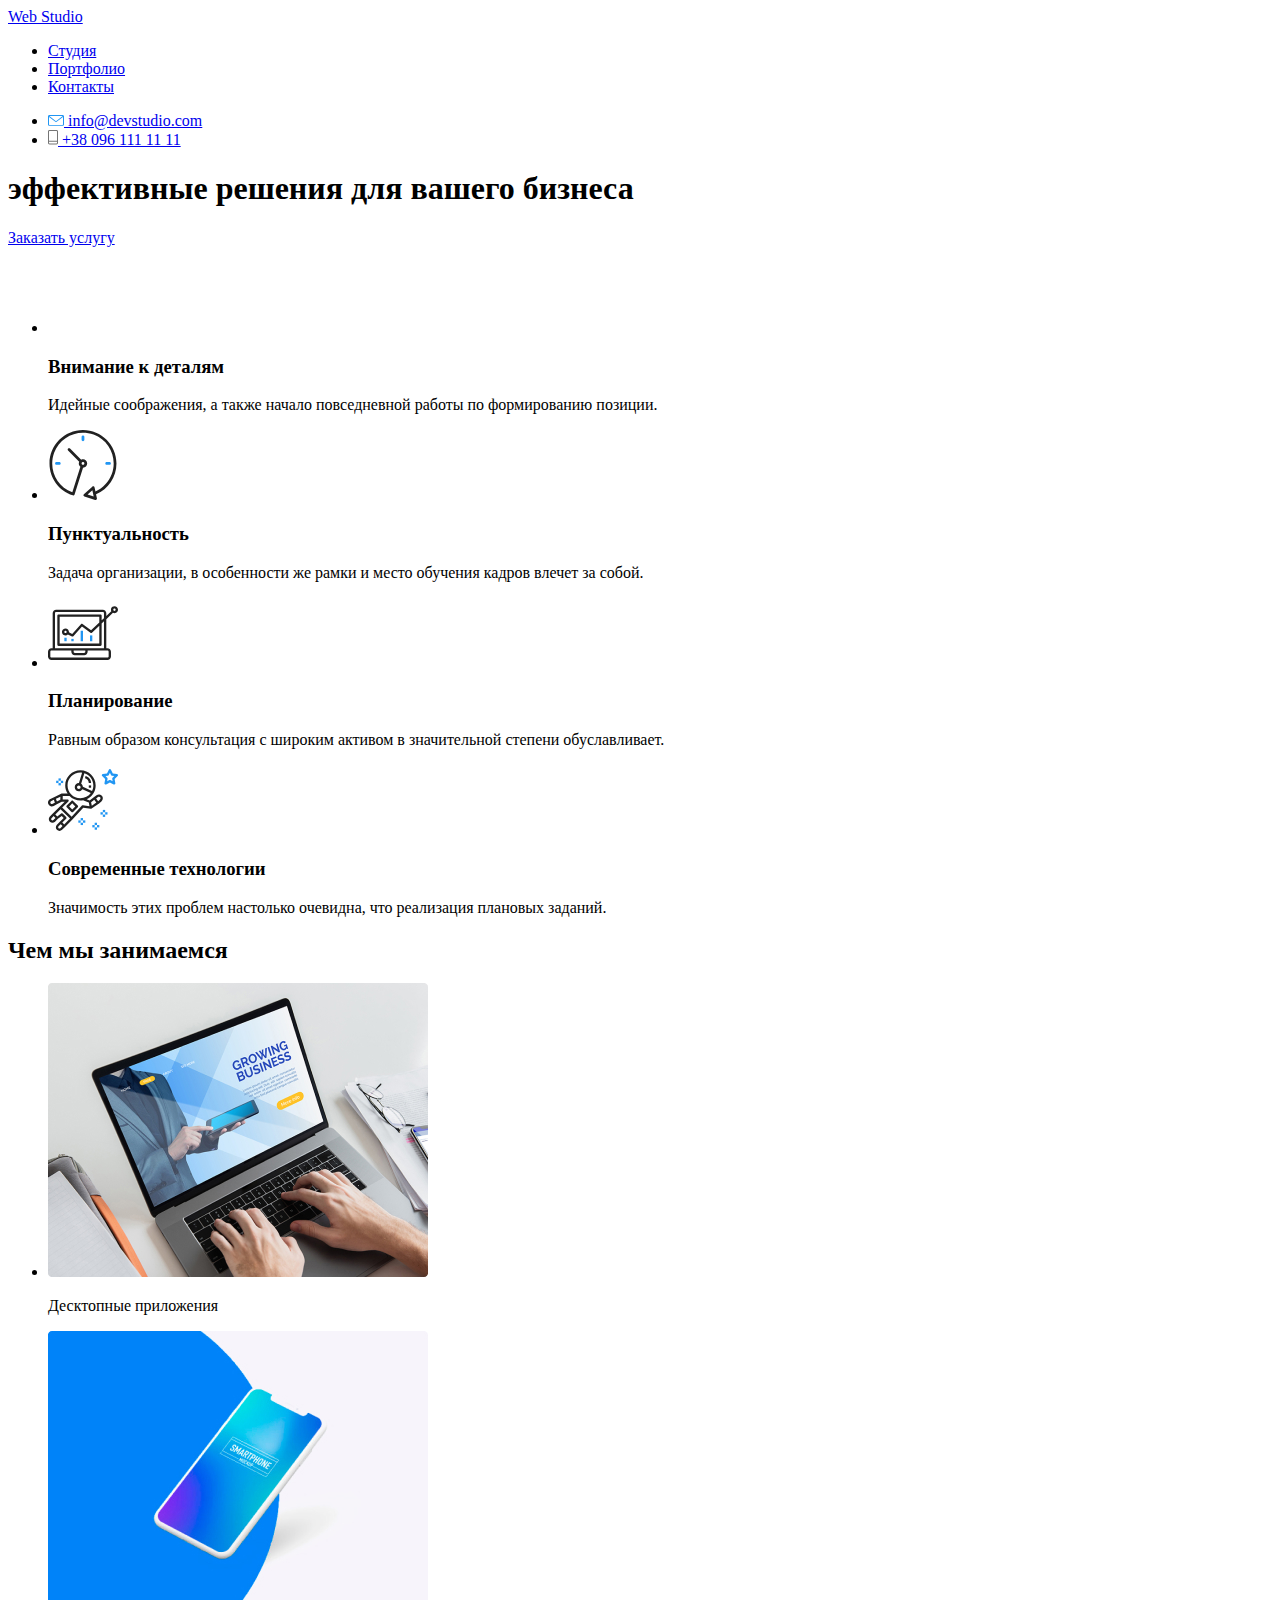
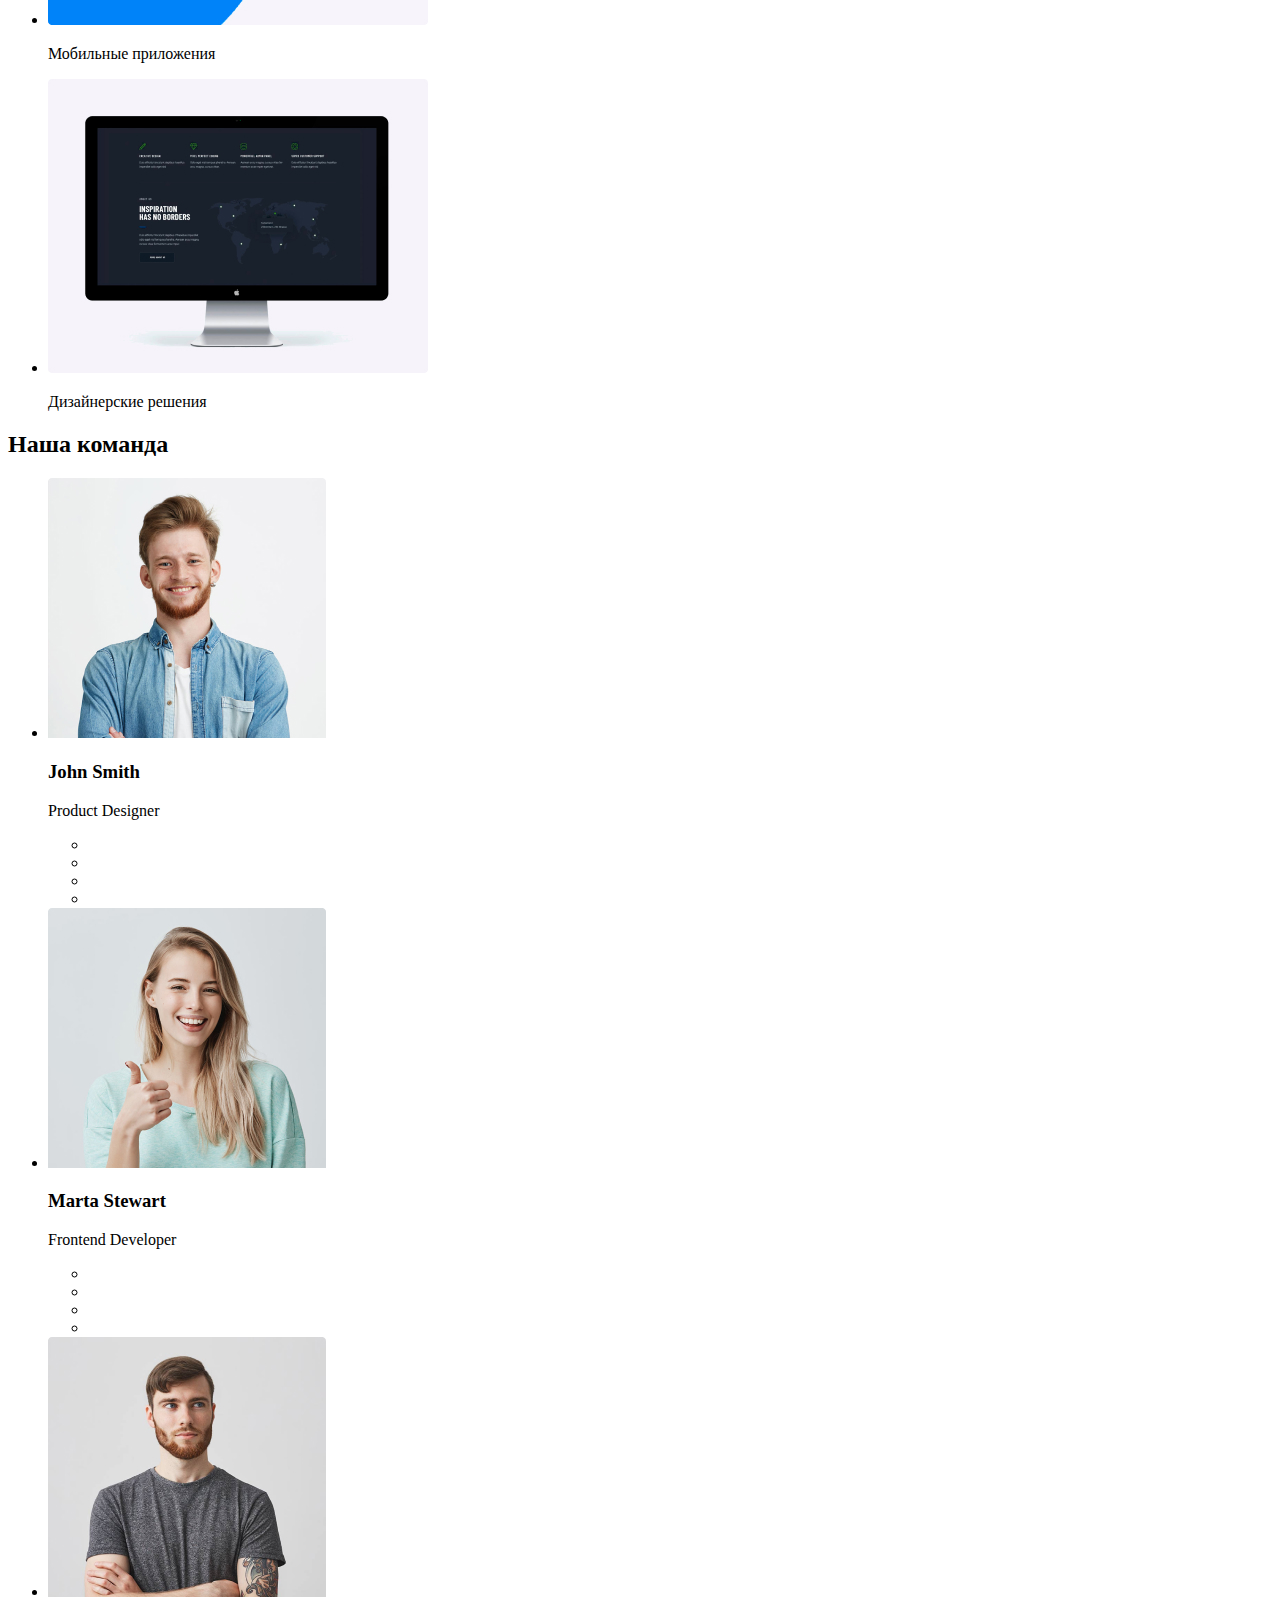
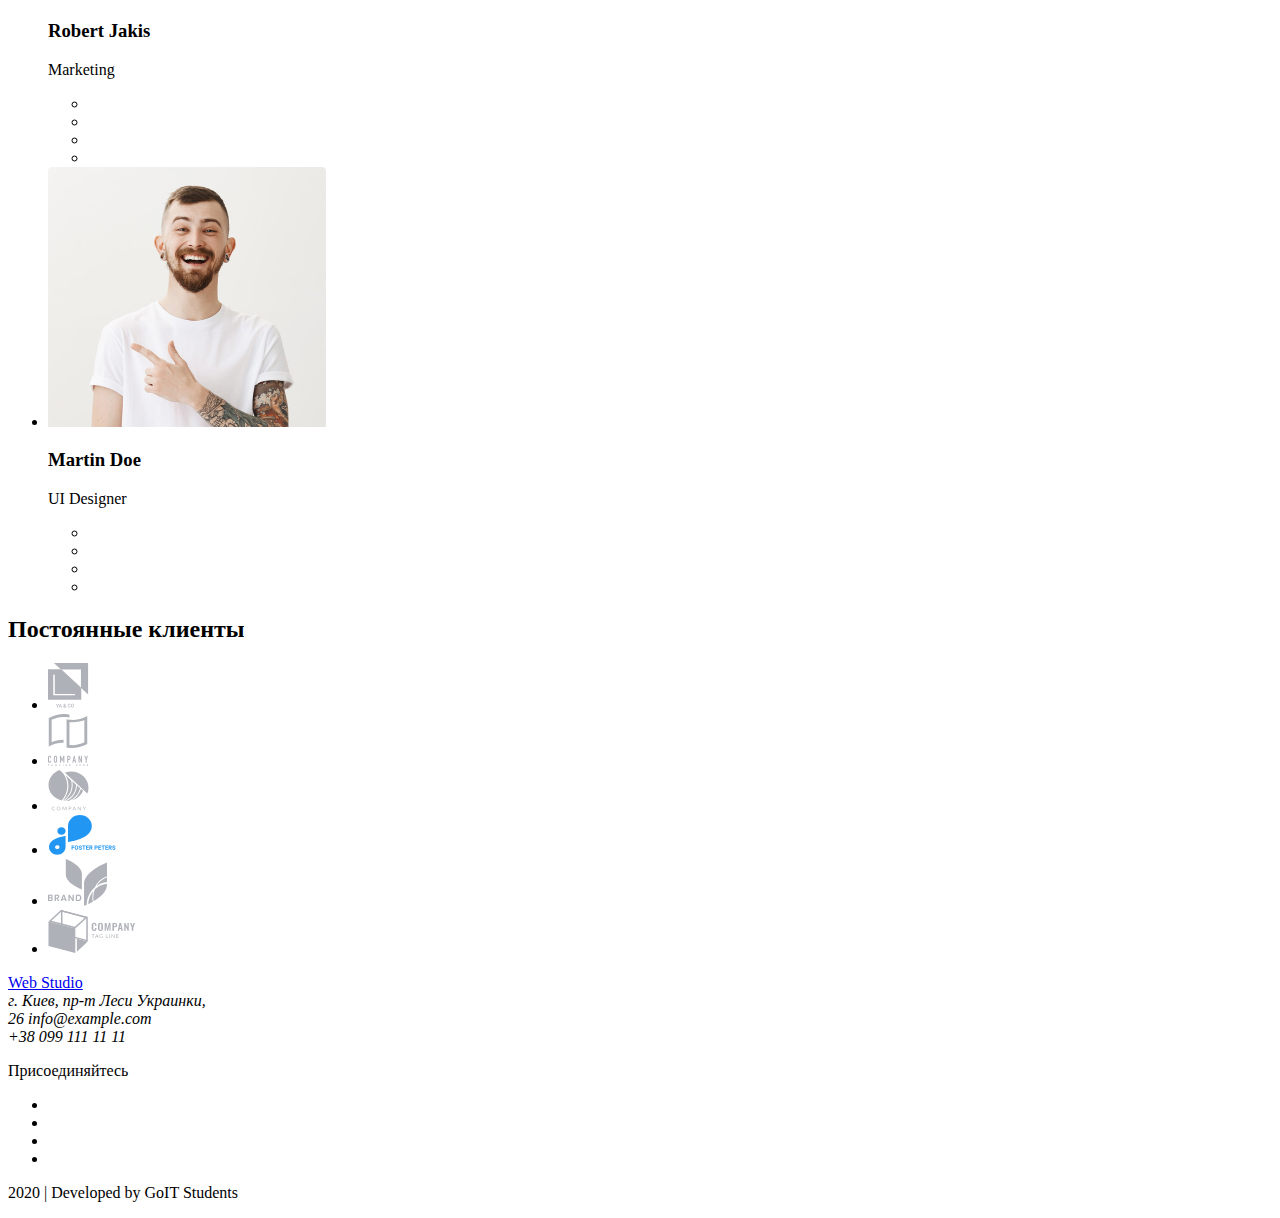
==== index.html @ b637bc33 "start" ====
<!DOCTYPE html>
<html lang="ru">
  <head>
    <meta charset="UTF-8" />
    <meta name="viewport" content="width=device-width, initial-scale=1.0" />
    <title>Document</title>
  </head>
  <body>
    <header>
      <nav>
        <a href="/">Web Studio</a>
        <ul>
          <li>
            <a href="#">Студия</a>
          </li>
          <li>
            <a href="#">Портфолио</a>
          </li>
          <li>
            <a href="#">Контакты</a>
          </li>
        </ul>
      </nav>
      <ul>
        <li>
          <a href="mailto:info@devstudio.com">
            <img
              src="./image/letter.svg"
              width="16"
              height="11"
              alt="конверт"
            />
            info@devstudio.com
          </a>
        </li>
        <li>
          <a href="tel:+380961111111">
            <img src="./image/phone.svg" width="10" height="15" alt="телефон" />
            +38 096 111 11 11
          </a>
        </li>
      </ul>
    </header>
    <main>
      <div>
        <section>
          <h1>эффективные решения для вашего бизнеса</h1>
          <a href="#">Заказать услугу</a>
        </section>
      </div>

      <!-- <h2>Наши преимущества</h2> -->

      <section>
        <ul>
          <li>
            <img
              src="./image/antenna.svg"
              width="70"
              height="70"
              alt="антенна"
            />
            <h3>Внимание к деталям</h3>
            <p>
              Идейные соображения, а также начало повседневной работы по
              формированию позиции.
            </p>
          </li>
          <li>
            <img src="./image/clock1.svg" width="70" height="70" alt="часы" />
            <h3>Пунктуальность</h3>
            <p>
              Задача организации, в особенности же рамки и место обучения кадров
              влечет за собой.
            </p>
          </li>
          <li>
            <img
              src="./image/diagram1.svg"
              width="70"
              height="70"
              alt="ноутбук"
            />
            <h3>Планирование</h3>
            <p>
              Равным образом консультация с широким активом в значительной
              степени обуславливает.
            </p>
          </li>
          <li>
            <img
              src="./image/astronaut1.svg"
              width="70"
              height="70"
              alt="космонавт"
            />
            <h3>Современные технологии</h3>
            <p>
              Значимость этих проблем настолько очевидна, что реализация
              плановых заданий.
            </p>
          </li>
        </ul>
      </section>
      <section>
        <!-- наши возможности -->

        <h2>Чем мы занимаемся</h2>
        <ul>
          <li>
            <img
              src="./image/laptop.jpg"
              width="380"
              height="294"
              alt="ноутбук"
            />
            <p>
              Десктопные приложения
            </p>
          </li>
          <li>
            <img
              src="./image/phone.jpg"
              width="380"
              height="294"
              alt="телефон"
            />
            <p>
              Мобильные приложения
            </p>
          </li>
          <li>
            <img
              src="./image/screen.jpg"
              width="380"
              height="294"
              alt="экран"
            />
            <p>
              Дизайнерские решения
            </p>
          </li>
        </ul>
      </section>

      <!-- команда -->

      <section>
        <h2>Наша команда</h2>
        <ul>
          <li>
            <div>
              <img
                src="./image/john.jpg"
                width="278"
                height="260"
                alt="дизайнер Джон"
              />
              <h3>John Smith</h3>
              <p>Product Designer</p>
            </div>
            <ul>
              <li>
                <a href="#" aria-label="инстаграм"> </a>
              </li>
              <li>
                <a href="#" aria-label="твиттер"> </a>
              </li>
              <li>
                <a href="#" aria-label="фэйсбук"> </a>
              </li>
              <li>
                <a href="#" aria-label="линкедин"> </a>
              </li>
            </ul>
          </li>
          <li>
            <div>
              <img
                src="./image/marta.jpg"
                width="278"
                height="260"
                alt="разработчик Марта"
              />
              <h3>Marta Stewart</h3>
              <p>Frontend Developer</p>
            </div>
            <ul>
              <li>
                <a href="#" aria-label="инстаграм"> </a>
              </li>
              <li>
                <a href="#" aria-label="твиттер"> </a>
              </li>
              <li>
                <a href="#" aria-label="фэйсбук"> </a>
              </li>
              <li>
                <a href="#" aria-label="линкедин"> </a>
              </li>
            </ul>
          </li>
          <li>
            <div>
              <img
                src="./image/robert.jpg"
                width="278"
                height="260"
                alt="маркетолог Роберт"
              />
              <h3>Robert Jakis</h3>
              <p>Marketing</p>
            </div>
            <ul>
              <li>
                <a href="#" aria-label="инстаграм"> </a>
              </li>
              <li>
                <a href="#" aria-label="твиттер"> </a>
              </li>
              <li>
                <a href="#" aria-label="фэйсбук"> </a>
              </li>
              <li>
                <a href="#" aria-label="линкедин"> </a>
              </li>
            </ul>
          </li>
          <li>
            <div>
              <img
                src="./image/martin.jpg"
                width="278"
                height="260"
                alt="дизайнер Мартин"
              />
              <h3>Martin Doe</h3>
              <p>UI Designer</p>
            </div>
            <ul>
              <li>
                <a href="#" aria-label="инстаграм"> </a>
              </li>
              <li>
                <a href="#" aria-label="твиттер"> </a>
              </li>
              <li>
                <a href="#" aria-label="фэйсбук"> </a>
              </li>
              <li>
                <a href="#" aria-label="линкедин"> </a>
              </li>
            </ul>
          </li>
        </ul>
      </section>

      <!-- клиенты -->

      <section>
        <h2>Постоянные клиенты</h2>

        <ul>
          <li>
            <a href="#">
              <img
                src="./image/logo1.svg"
                width="44"
                height="47"
                alt="логотип"
              />
            </a>
          </li>
          <li>
            <a href="#">
              <img
                src="./image/logo2.svg"
                width="40"
                height="52"
                alt="логотип"
              />
            </a>
          </li>
          <li>
            <a href="#">
              <img
                src="./image/logo3.svg"
                width="41"
                height="41"
                alt="логотип"
              />
            </a>
          </li>
          <li>
            <a href="#">
              <img
                src="./image/logo4.svg"
                width="82"
                height="40"
                alt="логотип"
              />
            </a>
          </li>
          <li>
            <a href="#">
              <img
                src="./image/logo5.svg"
                width="59"
                height="47"
                alt="логотип"
              />
            </a>
          </li>
          <li>
            <a href="#">
              <img
                src="./image/logo6.svg"
                width="88"
                height="44"
                alt="логотип"
              />
            </a>
          </li>
        </ul>
      </section>
    </main>
    <footer>
      <a href="/">Web Studio</a>

      <address>
        г. Киев, пр-т Леси Украинки, <br />
        26 info@example.com <br />
        +38 099 111 11 11
      </address>
      <div>
        <p>
          Присоединяйтесь
        </p>
        <ul>
          <li>
            <a href="#" aria-label="инстаграм"> </a>
          </li>
          <li>
            <a href="#" aria-label="твиттер"> </a>
          </li>
          <li>
            <a href="#" aria-label="фэйсбук"> </a>
          </li>
          <li>
            <a href="#" aria-label="линкедин"> </a>
          </li>
        </ul>
      </div>
      <p>
        2020 | Developed by GoIT Students
      </p>
    </footer>
  </body>
</html>
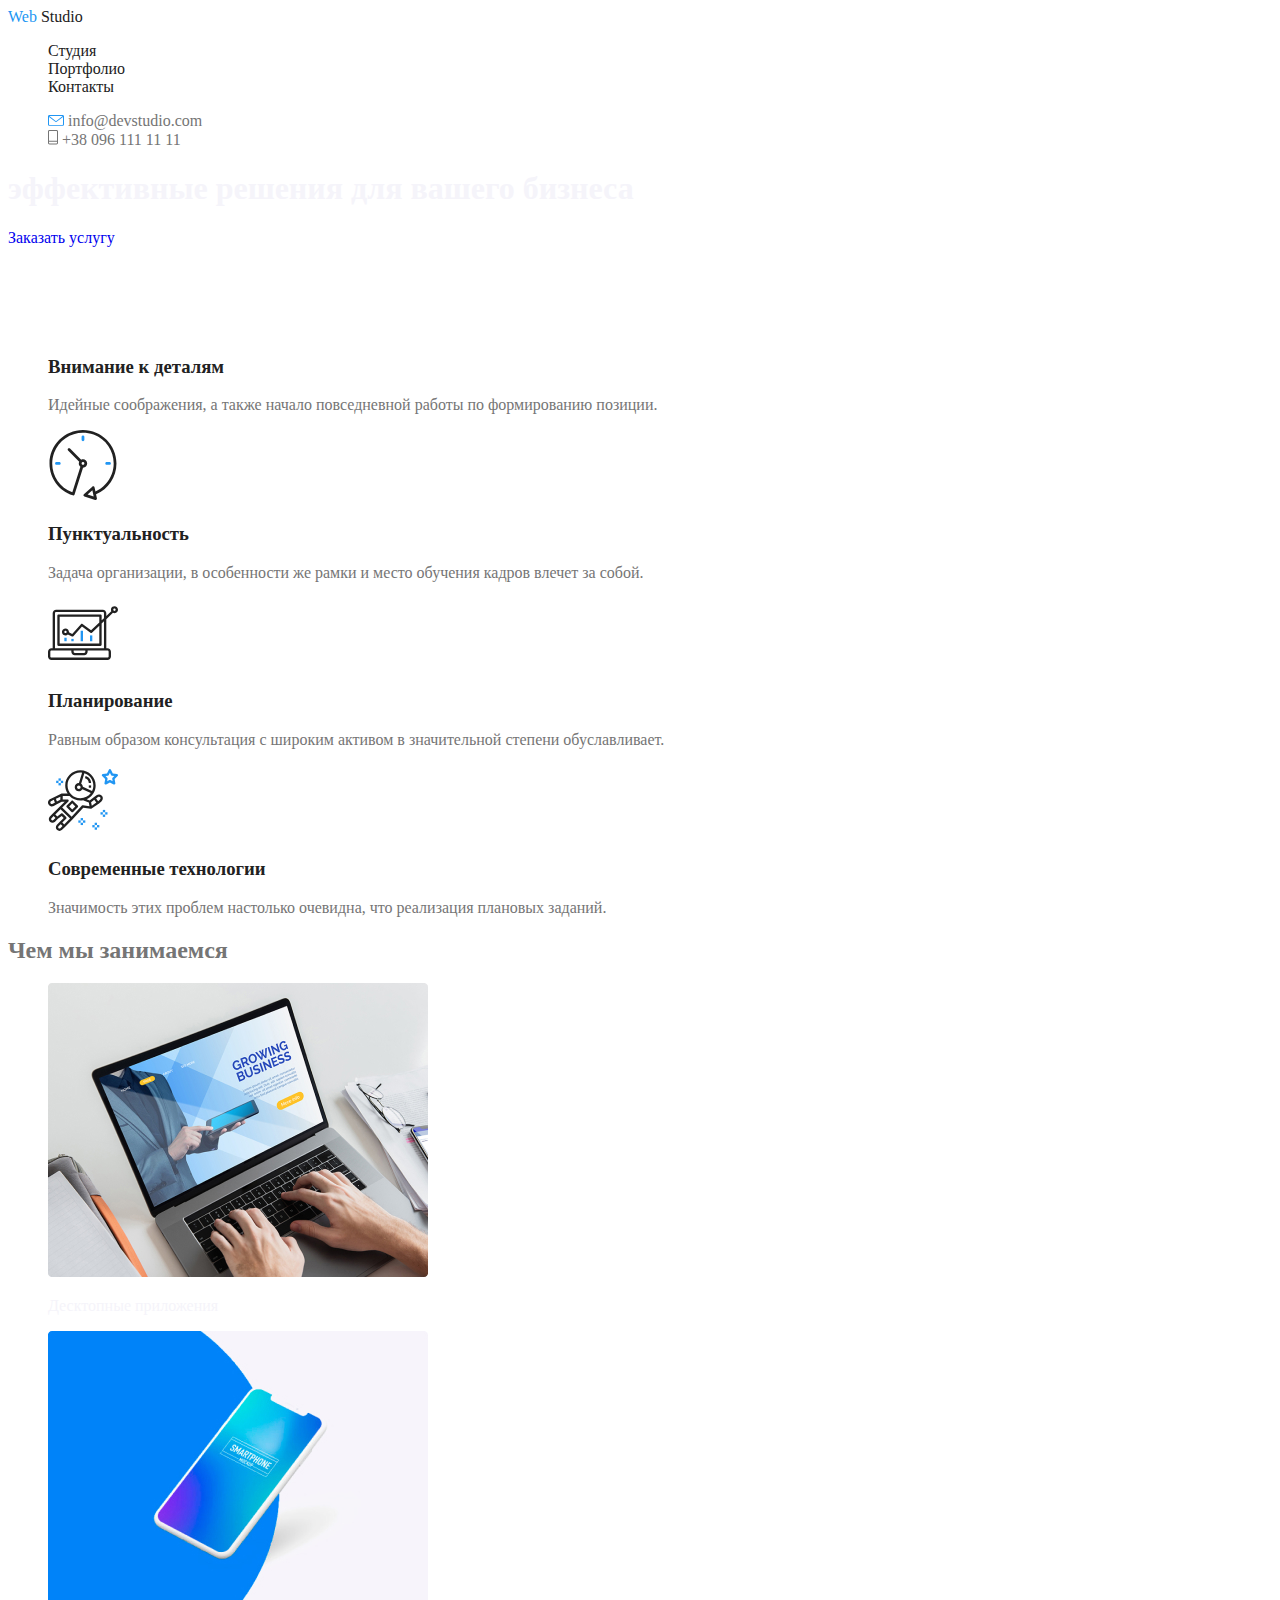
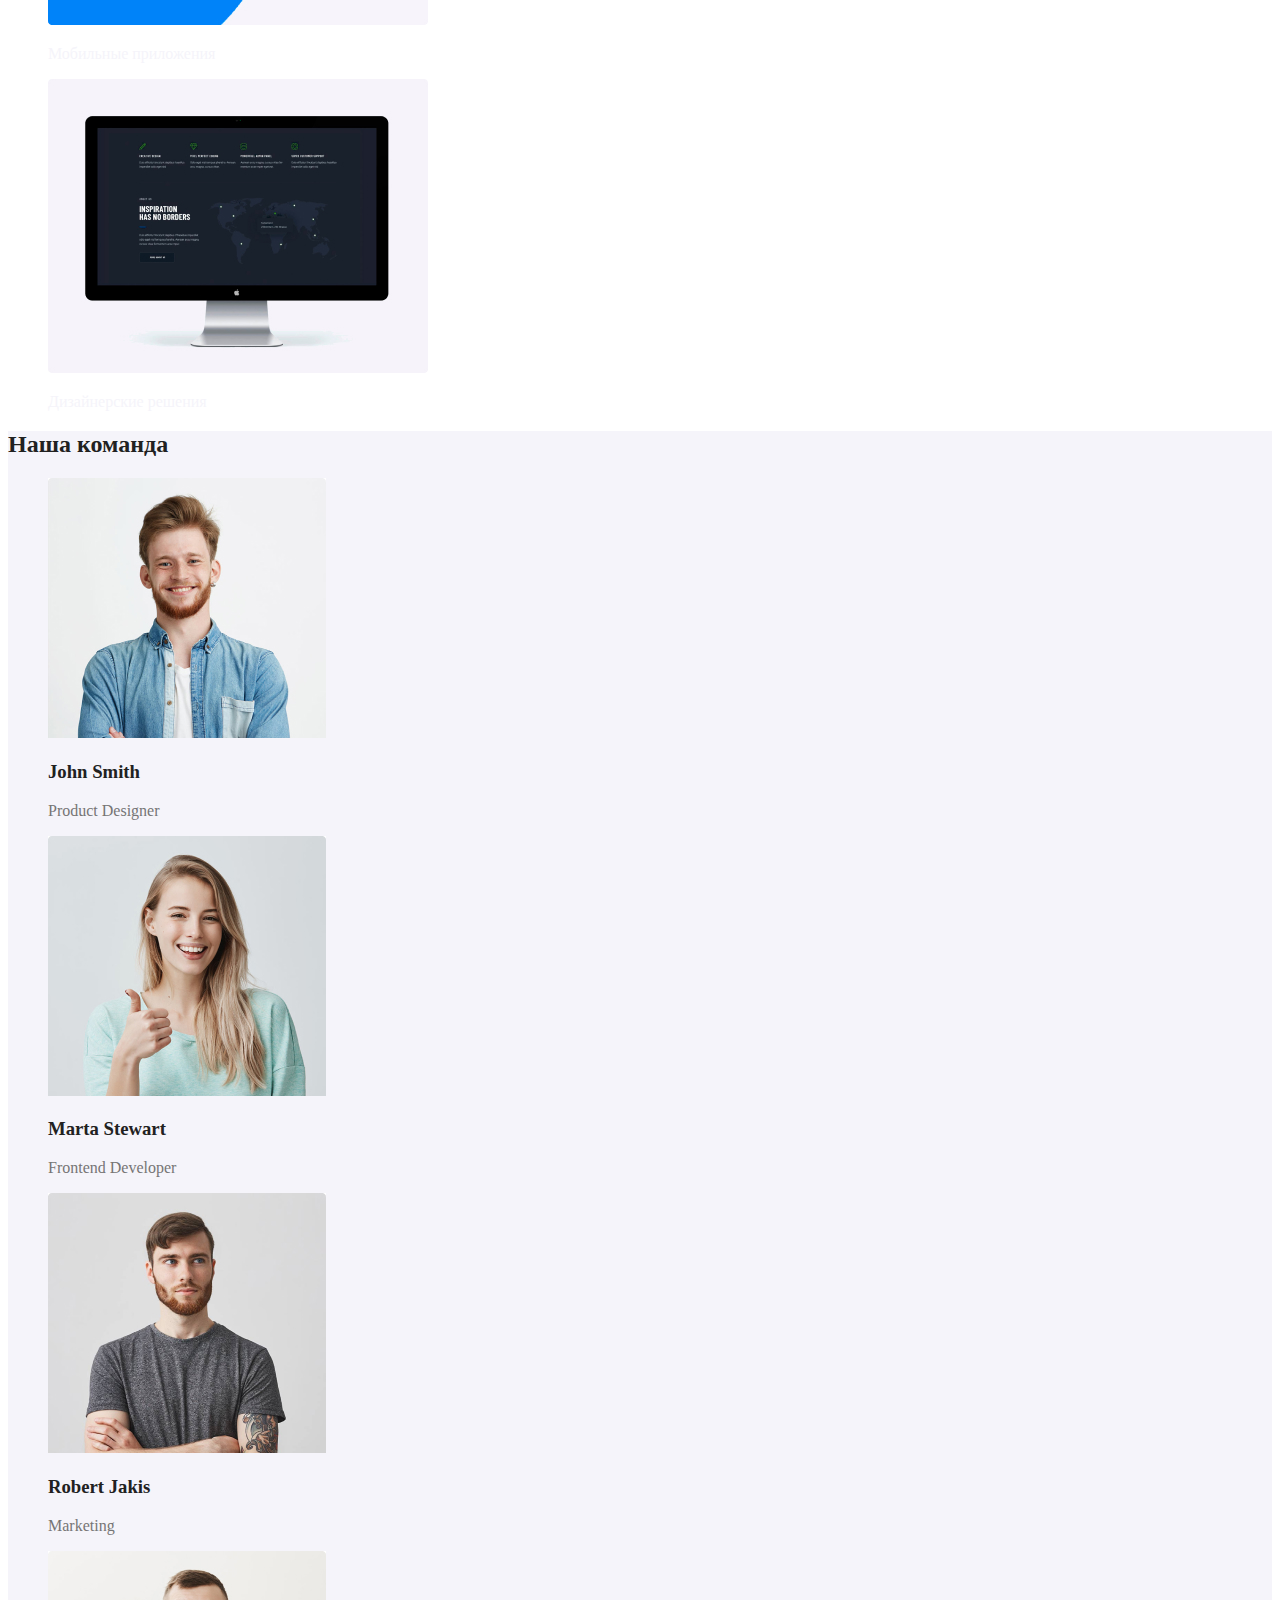
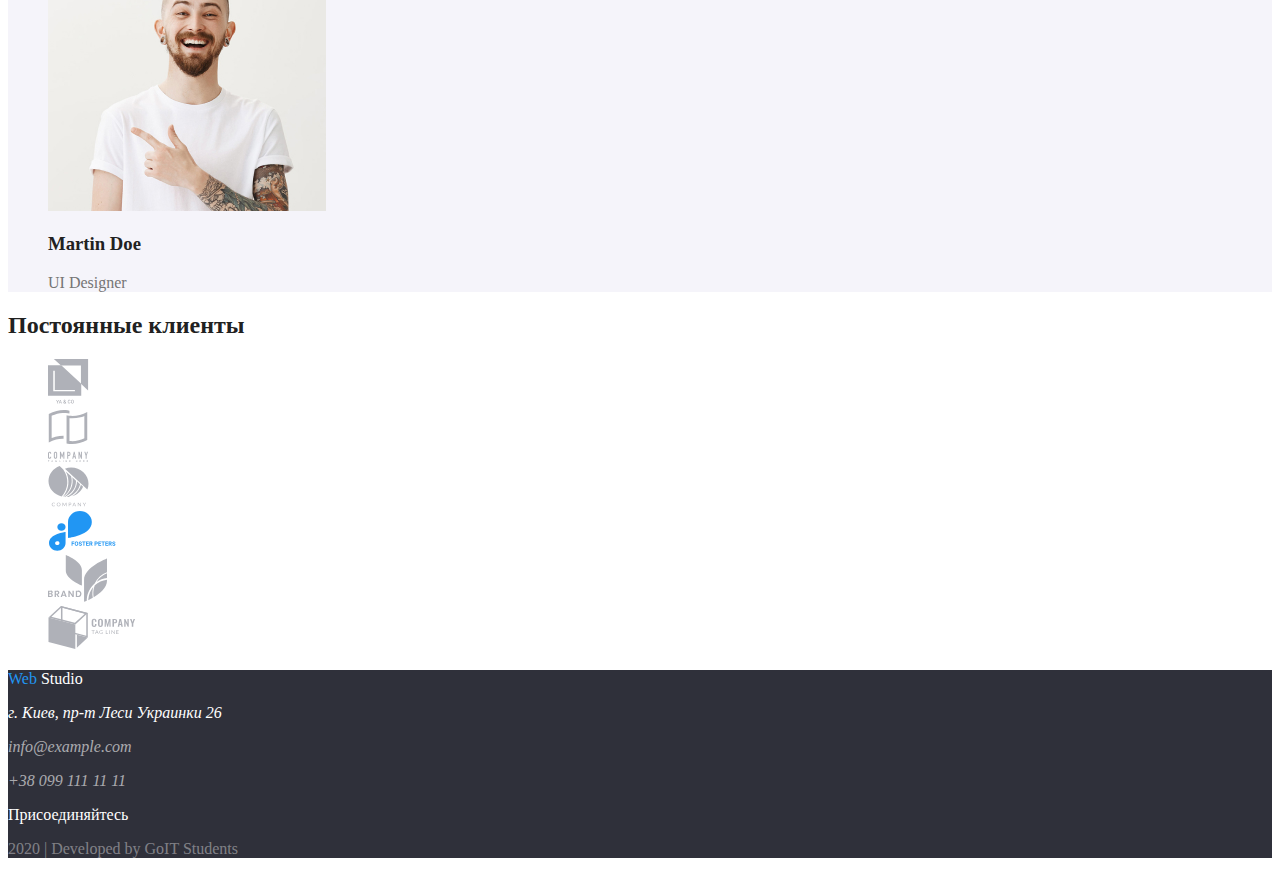
==== commit 03e725e9: "add css color" ====
--- a/index.html
+++ b/index.html
@@ -3,25 +3,28 @@
   <head>
     <meta charset="UTF-8" />
     <meta name="viewport" content="width=device-width, initial-scale=1.0" />
-    <title>Document</title>
+    <title>webstudio</title>
+    <link rel="stylesheet" href="./css/style.css" />
   </head>
   <body>
-    <header>
-      <nav>
-        <a href="/">Web Studio</a>
-        <ul>
-          <li>
-            <a href="#">Студия</a>
-          </li>
-          <li>
-            <a href="#">Портфолио</a>
+    <header class="page-header">
+      <nav class="site-nav">
+        <a href="./index.html" class="logo">
+          <span class="web">Web</span> Studio</a
+        >
+        <ul class="site-nav-link">
+          <li>
+            <a href="./index.html">Студия</a>
+          </li>
+          <li>
+            <a href="./portfolio.html">Портфолио</a>
           </li>
           <li>
             <a href="#">Контакты</a>
           </li>
         </ul>
       </nav>
-      <ul>
+      <ul class="contatcs">
         <li>
           <a href="mailto:info@devstudio.com">
             <img
@@ -43,15 +46,15 @@
     </header>
     <main>
       <div>
-        <section>
-          <h1>эффективные решения для вашего бизнеса</h1>
-          <a href="#">Заказать услугу</a>
+        <section class="hero">
+          <h1 class="hero-title">эффективные решения для вашего бизнеса</h1>
+          <a href="#" class="hero-link">Заказать услугу</a>
         </section>
       </div>
 
       <!-- <h2>Наши преимущества</h2> -->
 
-      <section>
+      <section class="section">
         <ul>
           <li>
             <img
@@ -60,7 +63,7 @@
               height="70"
               alt="антенна"
             />
-            <h3>Внимание к деталям</h3>
+            <h3 class="section-title">Внимание к деталям</h3>
             <p>
               Идейные соображения, а также начало повседневной работы по
               формированию позиции.
@@ -68,7 +71,7 @@
           </li>
           <li>
             <img src="./image/clock1.svg" width="70" height="70" alt="часы" />
-            <h3>Пунктуальность</h3>
+            <h3 class="section-title">Пунктуальность</h3>
             <p>
               Задача организации, в особенности же рамки и место обучения кадров
               влечет за собой.
@@ -81,7 +84,7 @@
               height="70"
               alt="ноутбук"
             />
-            <h3>Планирование</h3>
+            <h3 class="section-title">Планирование</h3>
             <p>
               Равным образом консультация с широким активом в значительной
               степени обуславливает.
@@ -94,7 +97,7 @@
               height="70"
               alt="космонавт"
             />
-            <h3>Современные технологии</h3>
+            <h3 class="section-title">Современные технологии</h3>
             <p>
               Значимость этих проблем настолько очевидна, что реализация
               плановых заданий.
@@ -102,10 +105,11 @@
           </li>
         </ul>
       </section>
-      <section>
-        <!-- наши возможности -->
-
-        <h2>Чем мы занимаемся</h2>
+
+      <!-- наши возможности -->
+
+      <section class="section">
+        <h2 class="title">Чем мы занимаемся</h2>
         <ul>
           <li>
             <img
@@ -114,7 +118,7 @@
               height="294"
               alt="ноутбук"
             />
-            <p>
+            <p class="section-items">
               Десктопные приложения
             </p>
           </li>
@@ -125,7 +129,7 @@
               height="294"
               alt="телефон"
             />
-            <p>
+            <p class="section-items">
               Мобильные приложения
             </p>
           </li>
@@ -136,7 +140,7 @@
               height="294"
               alt="экран"
             />
-            <p>
+            <p class="section-items">
               Дизайнерские решения
             </p>
           </li>
@@ -145,8 +149,8 @@
 
       <!-- команда -->
 
-      <section>
-        <h2>Наша команда</h2>
+      <section class="team-section">
+        <h2 class="title">Наша команда</h2>
         <ul>
           <li>
             <div>
@@ -156,10 +160,10 @@
                 height="260"
                 alt="дизайнер Джон"
               />
-              <h3>John Smith</h3>
-              <p>Product Designer</p>
+              <h3 class="section-title">John Smith</h3>
+              <p class="team-profession">Product Designer</p>
             </div>
-            <ul>
+            <ul class="team-link">
               <li>
                 <a href="#" aria-label="инстаграм"> </a>
               </li>
@@ -182,10 +186,10 @@
                 height="260"
                 alt="разработчик Марта"
               />
-              <h3>Marta Stewart</h3>
-              <p>Frontend Developer</p>
+              <h3 class="section-title">Marta Stewart</h3>
+              <p class="team-profession">Frontend Developer</p>
             </div>
-            <ul>
+            <ul class="team-link">
               <li>
                 <a href="#" aria-label="инстаграм"> </a>
               </li>
@@ -208,10 +212,10 @@
                 height="260"
                 alt="маркетолог Роберт"
               />
-              <h3>Robert Jakis</h3>
-              <p>Marketing</p>
+              <h3 class="section-title">Robert Jakis</h3>
+              <p class="team-profession">Marketing</p>
             </div>
-            <ul>
+            <ul class="team-link">
               <li>
                 <a href="#" aria-label="инстаграм"> </a>
               </li>
@@ -234,10 +238,10 @@
                 height="260"
                 alt="дизайнер Мартин"
               />
-              <h3>Martin Doe</h3>
-              <p>UI Designer</p>
+              <h3 class="section-title">Martin Doe</h3>
+              <p class="team-profession">UI Designer</p>
             </div>
-            <ul>
+            <ul class="team-link">
               <li>
                 <a href="#" aria-label="инстаграм"> </a>
               </li>
@@ -257,10 +261,10 @@
 
       <!-- клиенты -->
 
-      <section>
-        <h2>Постоянные клиенты</h2>
-
-        <ul>
+      <section class="clients-section">
+        <h2 class="title">Постоянные клиенты</h2>
+
+        <ul class="section-clients">
           <li>
             <a href="#">
               <img
@@ -325,15 +329,17 @@
       </section>
     </main>
     <footer>
-      <a href="/">Web Studio</a>
-
+      <a href="./index.html" class="logo">
+        <span class="web-footer">Web</span>
+        <span class="studio-footer">Studio</span>
+      </a>
       <address>
-        г. Киев, пр-т Леси Украинки, <br />
-        26 info@example.com <br />
-        +38 099 111 11 11
+        <p class="city">г. Киев, пр-т Леси Украинки 26</p>
+        <p class="contacts-footer">info@example.com</p>
+        <p class="contacts-footer">+38 099 111 11 11</p>
       </address>
       <div>
-        <p>
+        <p class="community">
           Присоединяйтесь
         </p>
         <ul>
@@ -351,7 +357,7 @@
           </li>
         </ul>
       </div>
-      <p>
+      <p class="copyright">
         2020 | Developed by GoIT Students
       </p>
     </footer>
--- a/css/style.css
+++ b/css/style.css
@@ -0,0 +1,131 @@
+:root {
+  --primery-text-color: #757575;
+  --title-text-color: #212121;
+  --accent-color: #2196f3;
+  --primery-bg-color: #ffffff;
+  --add-bg-color: #f5f4fa;
+}
+
+body {
+  background: var(--primery-bg-color);
+  color: var(--primery-text-color);
+}
+
+ul {
+  list-style: none;
+}
+
+a {
+  text-decoration: none;
+}
+/* site-nav */
+
+.logo {
+  color: var(--title-text-color);
+}
+
+.logo:hover {
+  color: var(--accent-color);
+}
+
+.web {
+  color: var(--accent-color);
+}
+
+.web:hover {
+  color: var(--title-text-color);
+}
+
+.site-nav-link a {
+  color: var(--title-text-color);
+}
+
+.site-nav-link a:hover,
+.site-nav-link a:focus {
+  color: var(--accent-color);
+}
+
+.contatcs a {
+  color: var(--primery-text-color);
+}
+
+.contatcs a:hover,
+.contatcs a:focus {
+  color: var(--accent-color);
+}
+/* hero */
+
+.hero-title {
+  color: #f5f4fa;
+}
+
+/* section */
+.section-title {
+  color: var(--title-text-color);
+}
+.section-items {
+  color: #f5f4fa;
+}
+/* team-section */
+
+.team-section {
+  background: var(--add-bg-color);
+}
+.team-section .title {
+  color: var(--title-text-color);
+}
+
+.clients-section .title {
+  color: var(--title-text-color);
+}
+
+/* footer */
+
+footer {
+  background: #2f303a;
+}
+.web-footer {
+  color: var(--accent-color);
+}
+.web-footer:hover {
+  color: var(--primery-bg-color);
+}
+.studio-footer {
+  color: var(--primery-bg-color);
+}
+.studio-footer:hover {
+  color: var(--accent-color);
+}
+.city {
+  color: var(--primery-bg-color);
+}
+.contacts-footer {
+  color: rgba(255, 255, 255, 0.6);
+}
+.community {
+  color: var(--primery-bg-color);
+}
+.copyright {
+  color: rgba(255, 255, 255, 0.4);
+}
+
+/* portfolio */
+
+/* buttons */
+
+.radio-button {
+    background var(--add-bg-color);
+}
+.radio-button:hover {
+    background: var(--accent-color);
+    color: var(--primery-bg-color);
+}
+
+/* examples */
+ .examples .title {
+     color: var(--title-text-color);
+ }
+
+.examples-item {
+    color: var(--primery-text-color);
+}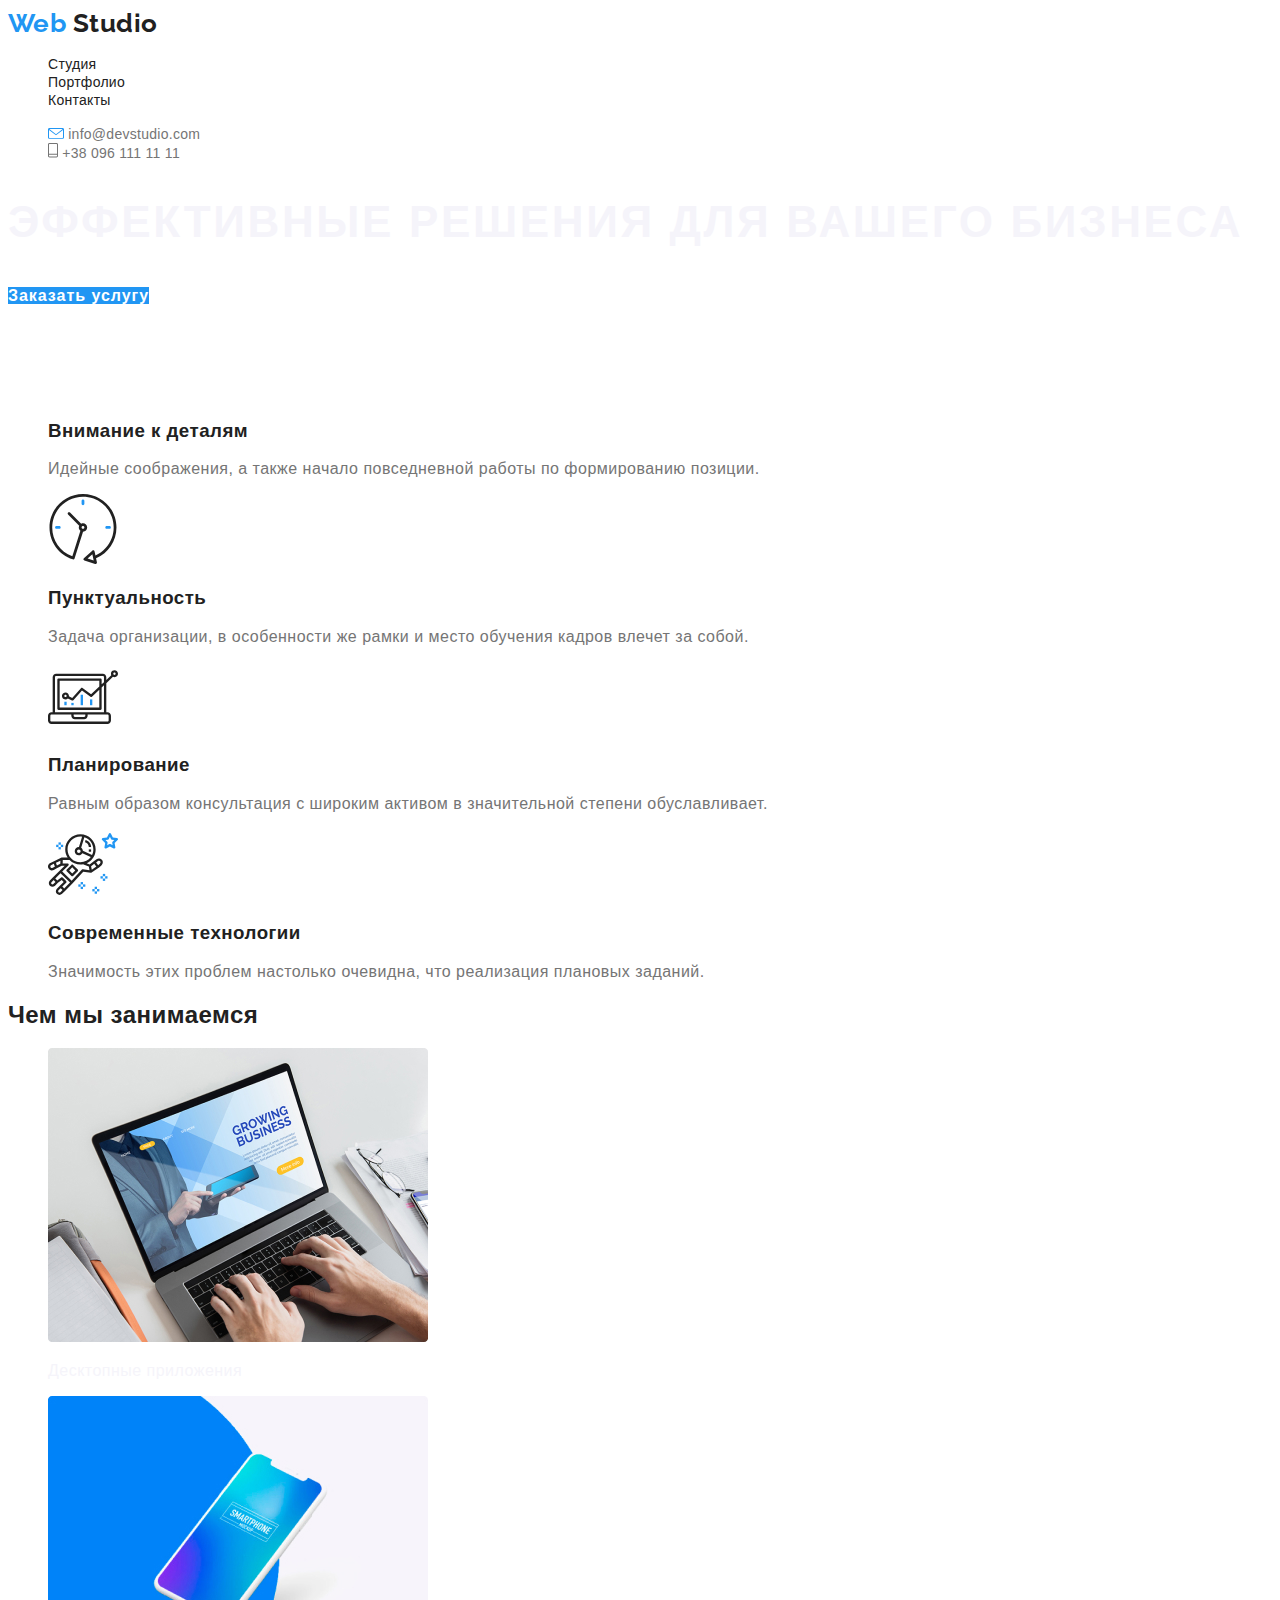
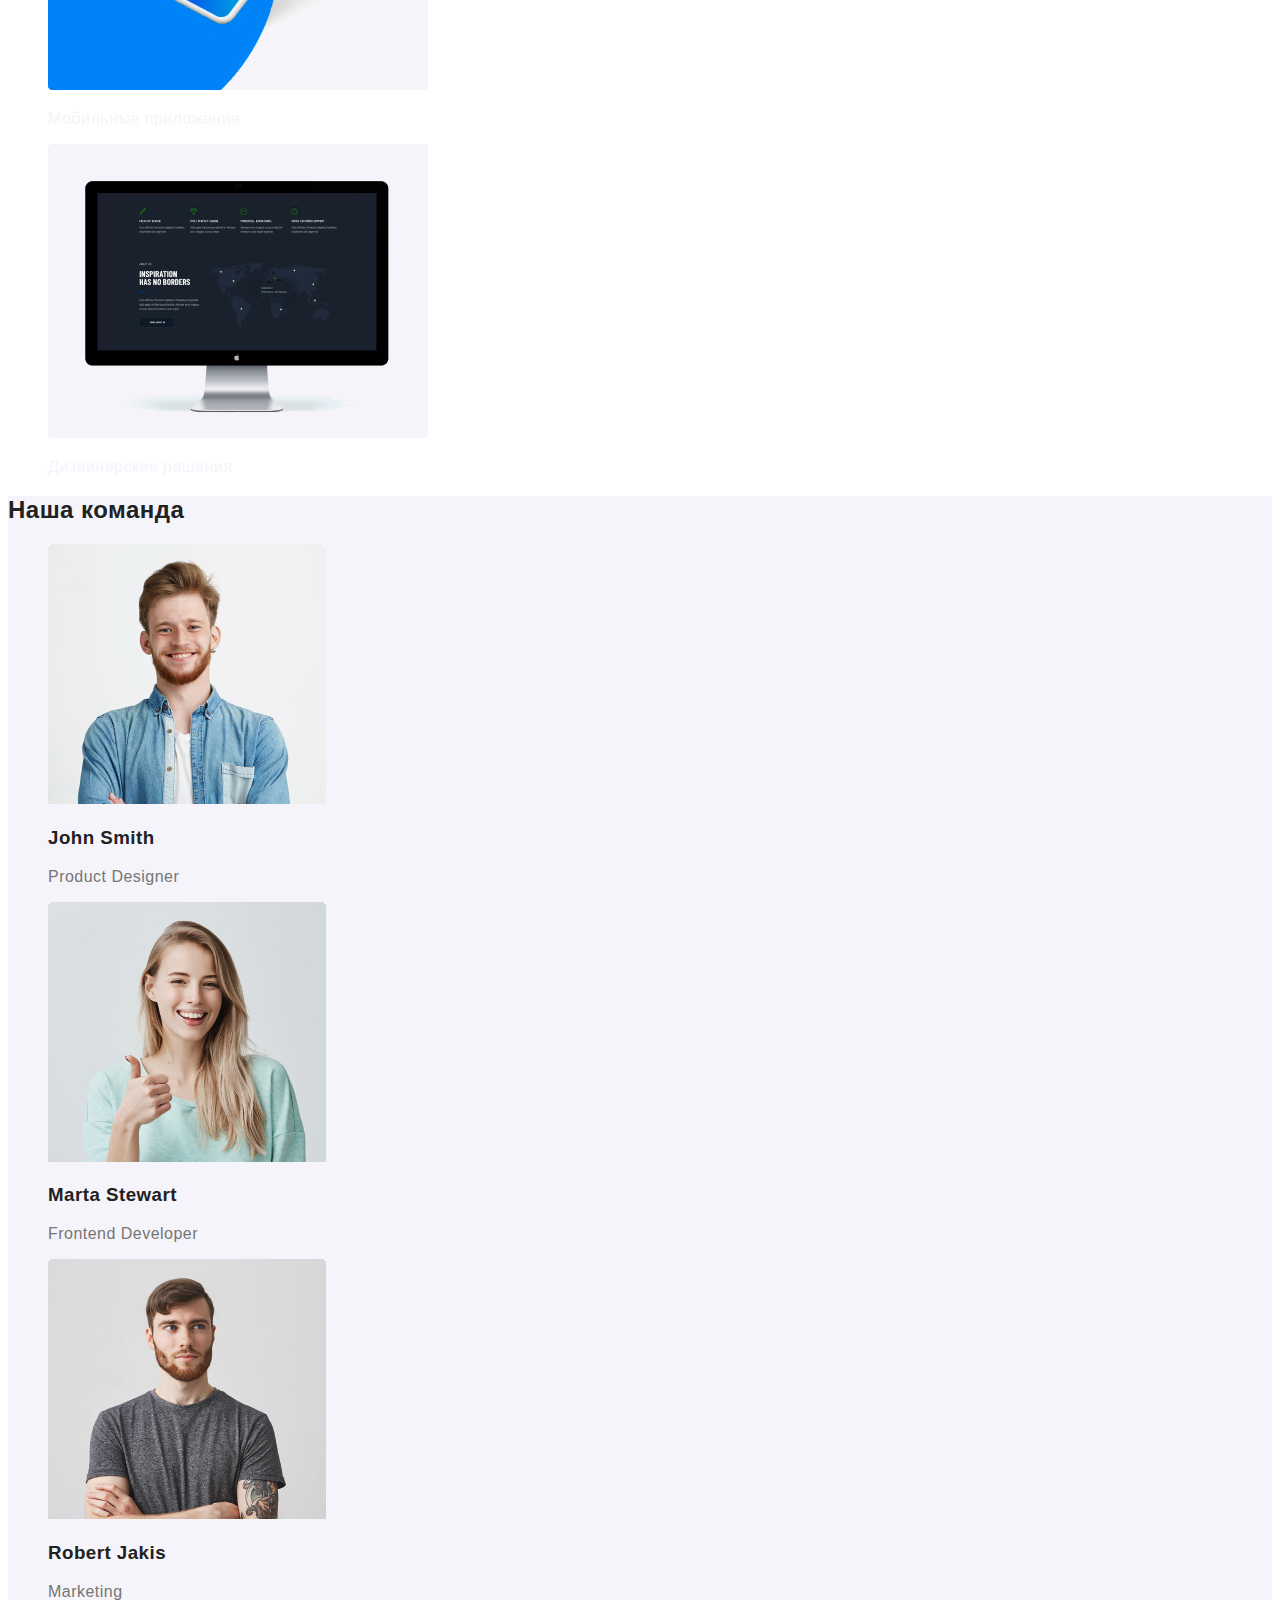
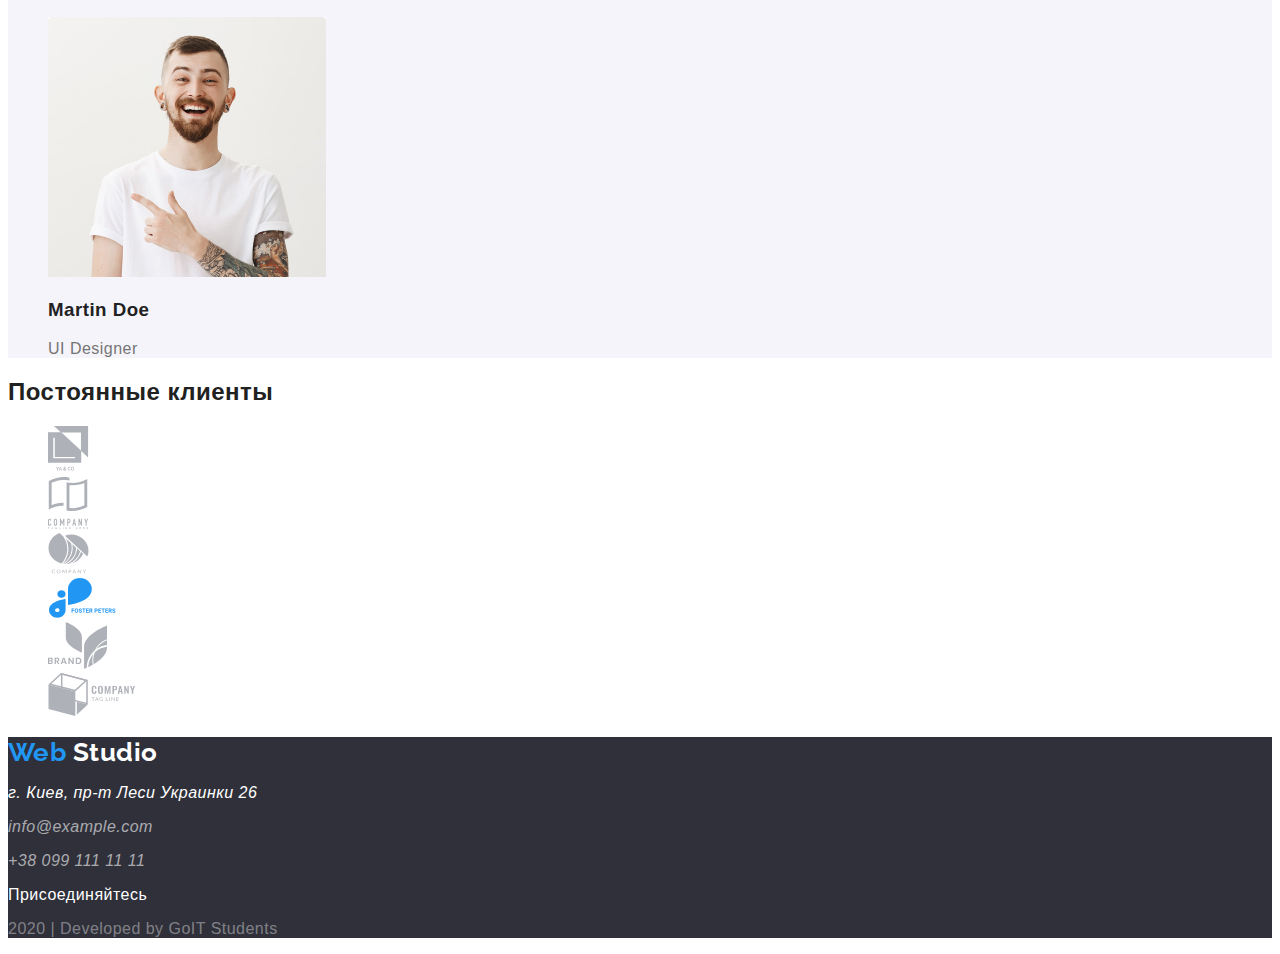
==== commit 1b809eb9: "fonts1" ====
--- a/index.html
+++ b/index.html
@@ -4,6 +4,10 @@
     <meta charset="UTF-8" />
     <meta name="viewport" content="width=device-width, initial-scale=1.0" />
     <title>webstudio</title>
+    <link
+      href="https://fonts.googleapis.com/css2?family=Raleway:wght@700&display=swap"
+      rel="stylesheet"
+    />
     <link rel="stylesheet" href="./css/style.css" />
   </head>
   <body>
--- a/css/style.css
+++ b/css/style.css
@@ -9,6 +9,8 @@
 body {
   background: var(--primery-bg-color);
   color: var(--primery-text-color);
+  font-family: roboto, sans-serif;
+  letter-spacing: 0.03em;
 }
 
 ul {
@@ -18,10 +20,16 @@
 a {
   text-decoration: none;
 }
+
+
 /* site-nav */
 
 .logo {
   color: var(--title-text-color);
+  font-family: Raleway, sans-serif;
+  font-weight: bold;
+font-size: 26px;
+line-height: 1.2;
 }
 
 .logo:hover {
@@ -38,6 +46,11 @@
 
 .site-nav-link a {
   color: var(--title-text-color);
+  font-style: normal;
+  font-weight: 500;
+  font-size: 14px;
+  line-height: 1.14;
+  letter-spacing: 0.02em;
 }
 
 .site-nav-link a:hover,
@@ -47,6 +60,10 @@
 
 .contatcs a {
   color: var(--primery-text-color);
+  font-weight: 500;
+  font-size: 14px;
+  line-height: 1.14;
+  letter-spacing: 0.02em;  
 }
 
 .contatcs a:hover,
@@ -57,14 +74,33 @@
 
 .hero-title {
   color: #f5f4fa;
+  font-weight: 900;
+  font-size: 44px;
+  line-height: 1.36;
+  letter-spacing: 0.06em;
+  text-transform: uppercase;  
+}
+
+.hero-link { 
+  color: #ffffff; 
+  background: var(--accent-color);
+  font-weight: bold;
+  font-size: 16px;
+  line-height: 1.87;
+  letter-spacing: 0.06em;
 }
 
 /* section */
 .section-title {
   color: var(--title-text-color);
+  font-weight: bold;
 }
 .section-items {
   color: #f5f4fa;
+}
+.section .title {
+  color: var(--title-text-color);
+  font-weight: bold;
 }
 /* team-section */
 
@@ -73,10 +109,12 @@
 }
 .team-section .title {
   color: var(--title-text-color);
+  font-weight: bold;
 }
 
 .clients-section .title {
   color: var(--title-text-color);
+  font-weight: bold;
 }
 
 /* footer */
@@ -121,6 +159,11 @@
     color: var(--primery-bg-color);
 }
 
+.radio-button:focus {
+    background: var(--accent-color);
+    color: var(--primery-bg-color);
+}
+
 /* examples */
  .examples .title {
      color: var(--title-text-color);
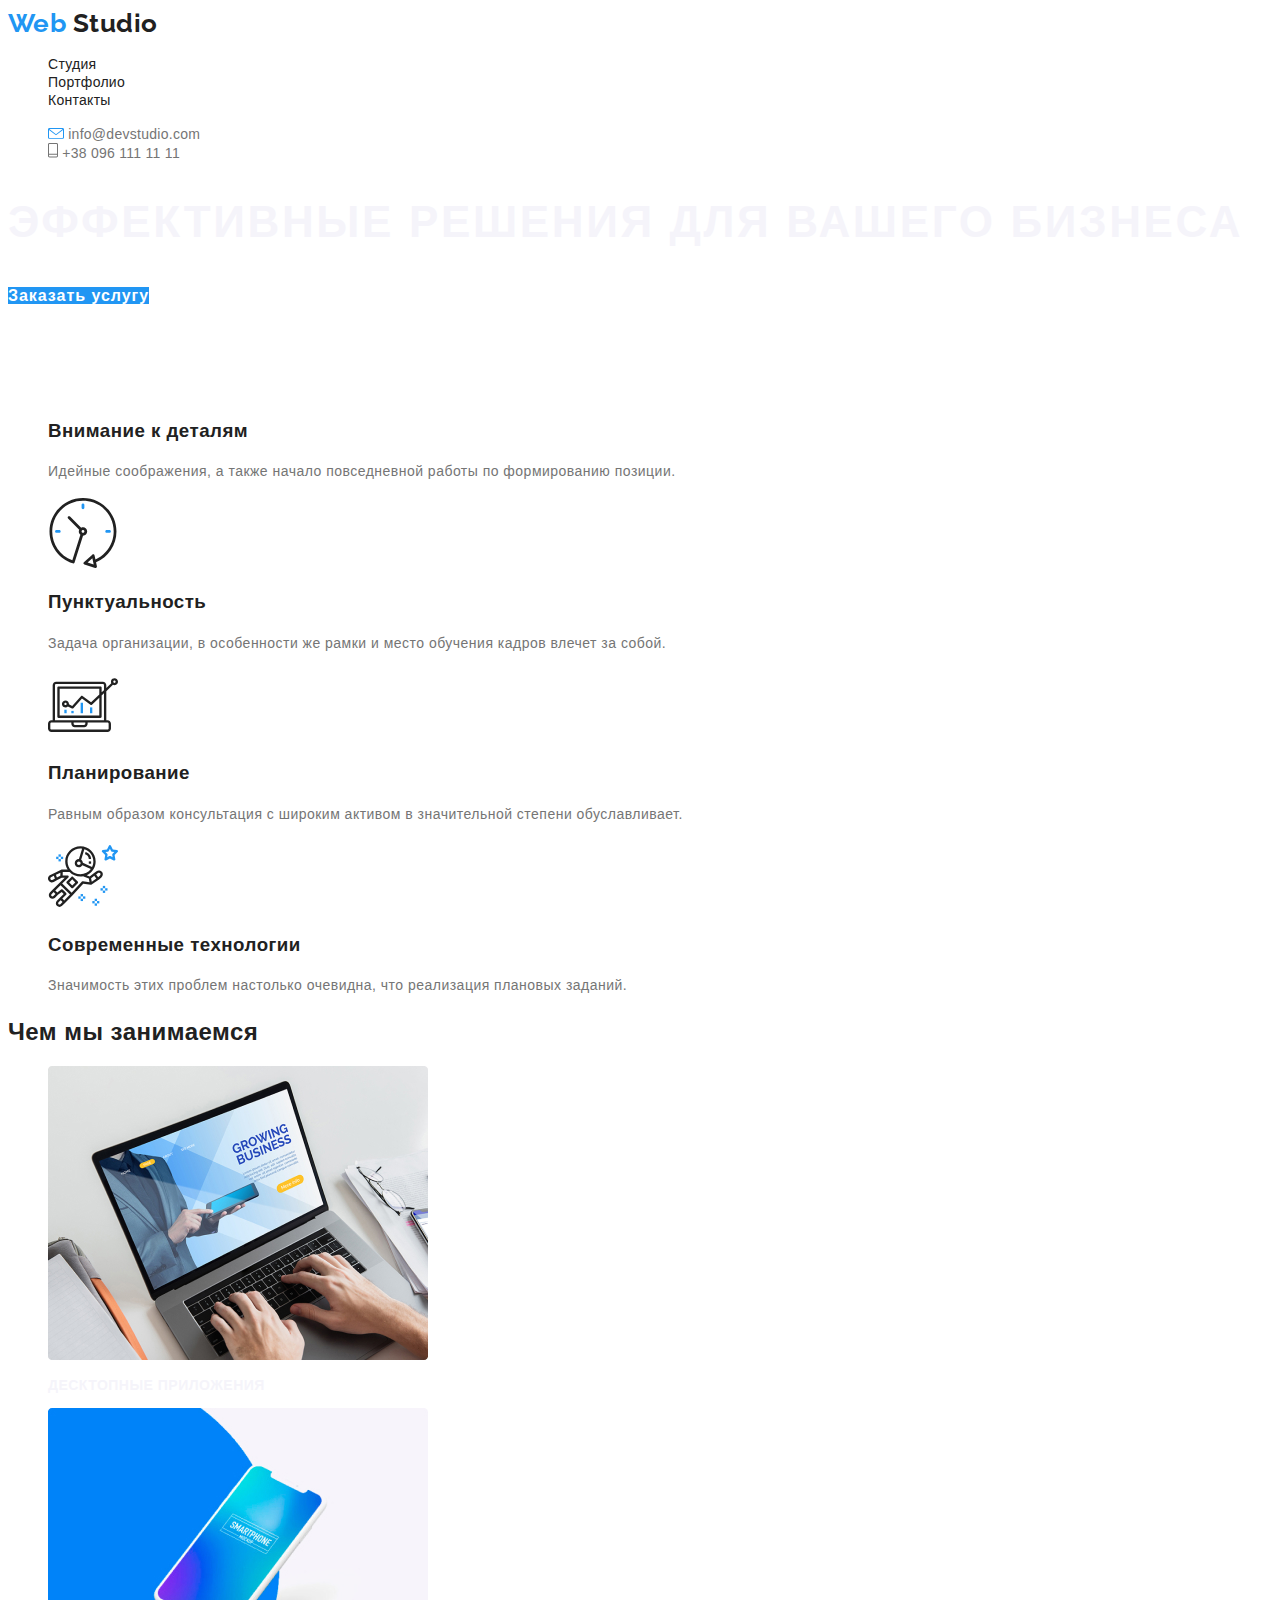
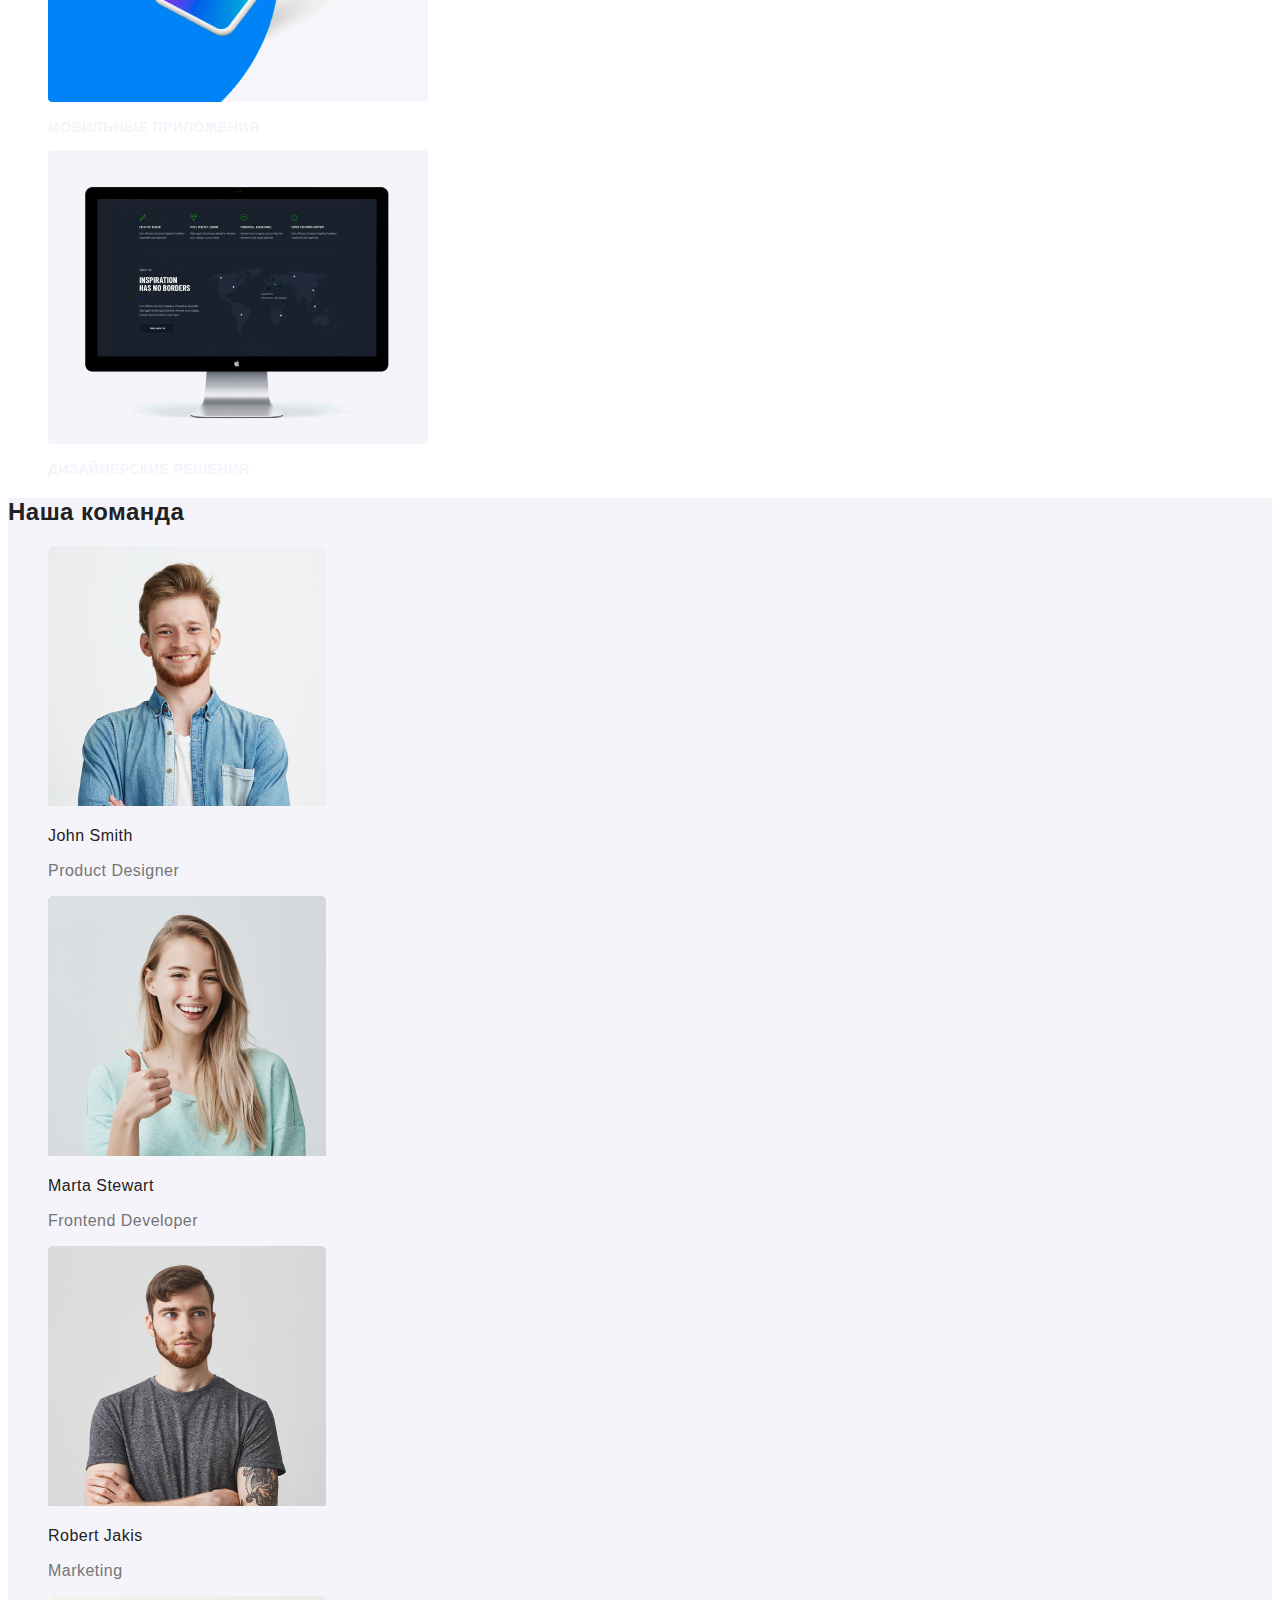
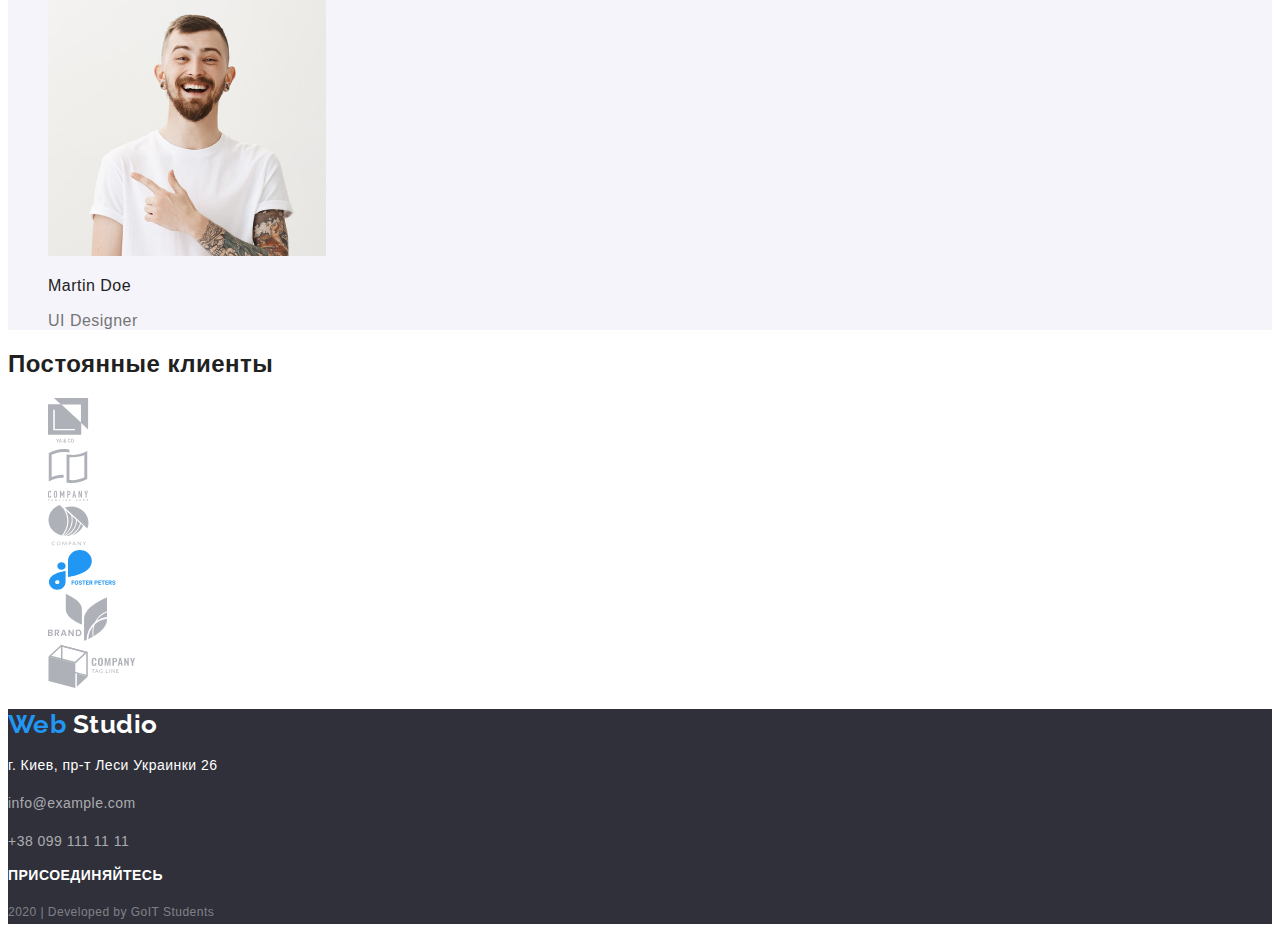
==== commit 41b2782f: "add fonts" ====
--- a/index.html
+++ b/index.html
@@ -68,7 +68,7 @@
               alt="антенна"
             />
             <h3 class="section-title">Внимание к деталям</h3>
-            <p>
+            <p class="section-text">
               Идейные соображения, а также начало повседневной работы по
               формированию позиции.
             </p>
@@ -76,7 +76,7 @@
           <li>
             <img src="./image/clock1.svg" width="70" height="70" alt="часы" />
             <h3 class="section-title">Пунктуальность</h3>
-            <p>
+            <p class="section-text">
               Задача организации, в особенности же рамки и место обучения кадров
               влечет за собой.
             </p>
@@ -89,7 +89,7 @@
               alt="ноутбук"
             />
             <h3 class="section-title">Планирование</h3>
-            <p>
+            <p class="section-text">
               Равным образом консультация с широким активом в значительной
               степени обуславливает.
             </p>
@@ -102,7 +102,7 @@
               alt="космонавт"
             />
             <h3 class="section-title">Современные технологии</h3>
-            <p>
+            <p class="section-text">
               Значимость этих проблем настолько очевидна, что реализация
               плановых заданий.
             </p>
@@ -164,7 +164,7 @@
                 height="260"
                 alt="дизайнер Джон"
               />
-              <h3 class="section-title">John Smith</h3>
+              <h3 class="team-title">John Smith</h3>
               <p class="team-profession">Product Designer</p>
             </div>
             <ul class="team-link">
@@ -190,7 +190,7 @@
                 height="260"
                 alt="разработчик Марта"
               />
-              <h3 class="section-title">Marta Stewart</h3>
+              <h3 class="team-title">Marta Stewart</h3>
               <p class="team-profession">Frontend Developer</p>
             </div>
             <ul class="team-link">
@@ -216,7 +216,7 @@
                 height="260"
                 alt="маркетолог Роберт"
               />
-              <h3 class="section-title">Robert Jakis</h3>
+              <h3 class="team-title">Robert Jakis</h3>
               <p class="team-profession">Marketing</p>
             </div>
             <ul class="team-link">
@@ -242,7 +242,7 @@
                 height="260"
                 alt="дизайнер Мартин"
               />
-              <h3 class="section-title">Martin Doe</h3>
+              <h3 class="team-title">Martin Doe</h3>
               <p class="team-profession">UI Designer</p>
             </div>
             <ul class="team-link">
--- a/css/style.css
+++ b/css/style.css
@@ -21,15 +21,14 @@
   text-decoration: none;
 }
 
-
 /* site-nav */
 
 .logo {
   color: var(--title-text-color);
   font-family: Raleway, sans-serif;
   font-weight: bold;
-font-size: 26px;
-line-height: 1.2;
+  font-size: 26px;
+  line-height: 1.2;
 }
 
 .logo:hover {
@@ -63,7 +62,7 @@
   font-weight: 500;
   font-size: 14px;
   line-height: 1.14;
-  letter-spacing: 0.02em;  
+  letter-spacing: 0.02em;
 }
 
 .contatcs a:hover,
@@ -78,11 +77,11 @@
   font-size: 44px;
   line-height: 1.36;
   letter-spacing: 0.06em;
-  text-transform: uppercase;  
-}
-
-.hero-link { 
-  color: #ffffff; 
+  text-transform: uppercase;
+}
+
+.hero-link {
+  color: #ffffff;
   background: var(--accent-color);
   font-weight: bold;
   font-size: 16px;
@@ -93,15 +92,22 @@
 /* section */
 .section-title {
   color: var(--title-text-color);
-  font-weight: bold;
 }
 .section-items {
   color: #f5f4fa;
+  font-weight: bold;
+  font-size: 14px;
+  line-height: 1.14;
+  text-transform: uppercase;
 }
 .section .title {
   color: var(--title-text-color);
-  font-weight: bold;
-}
+}
+.section-text {
+  font-size: 14px;
+  line-height: 1.71;
+}
+
 /* team-section */
 
 .team-section {
@@ -112,9 +118,22 @@
   font-weight: bold;
 }
 
+.team-title {
+  color: var(--title-text-color);
+  font-weight: 500;
+  font-size: 16px;
+  line-height: 1.19;
+}
+
+.team-profession {
+  font-size: 16px;
+  line-height: 1.19;
+}
+
+/* clients */
+
 .clients-section .title {
   color: var(--title-text-color);
-  font-weight: bold;
 }
 
 /* footer */
@@ -136,15 +155,27 @@
 }
 .city {
   color: var(--primery-bg-color);
+  font-style: normal;
+  font-size: 14px;
+  line-height: 1.71;
 }
 .contacts-footer {
   color: rgba(255, 255, 255, 0.6);
+  font-style: normal;
+  font-size: 14px;
+  line-height: 1.71;
 }
 .community {
   color: var(--primery-bg-color);
+  font-weight: bold;
+  font-size: 14px;
+  line-height: 1.14;
+  text-transform: uppercase;
 }
 .copyright {
   color: rgba(255, 255, 255, 0.4);
+  font-size: 12px;
+  line-height: 2;
 }
 
 /* portfolio */
@@ -152,23 +183,28 @@
 /* buttons */
 
 .radio-button {
-    background var(--add-bg-color);
+  background: var(--add-bg-color);
 }
 .radio-button:hover {
-    background: var(--accent-color);
-    color: var(--primery-bg-color);
+  background: var(--accent-color);
+  color: var(--primery-bg-color);
 }
 
 .radio-button:focus {
-    background: var(--accent-color);
-    color: var(--primery-bg-color);
+  background: var(--accent-color);
+  color: var(--primery-bg-color);
 }
 
 /* examples */
- .examples .title {
-     color: var(--title-text-color);
- }
+.examples .title {
+  color: var(--title-text-color);
+  font-size: 18px;
+  line-height: 2;
+  letter-spacing: 0.06em;
+}
 
 .examples-item {
-    color: var(--primery-text-color);
-}+  color: var(--primery-text-color);
+  font-size: 16px;
+  line-height: 1.87;
+}
